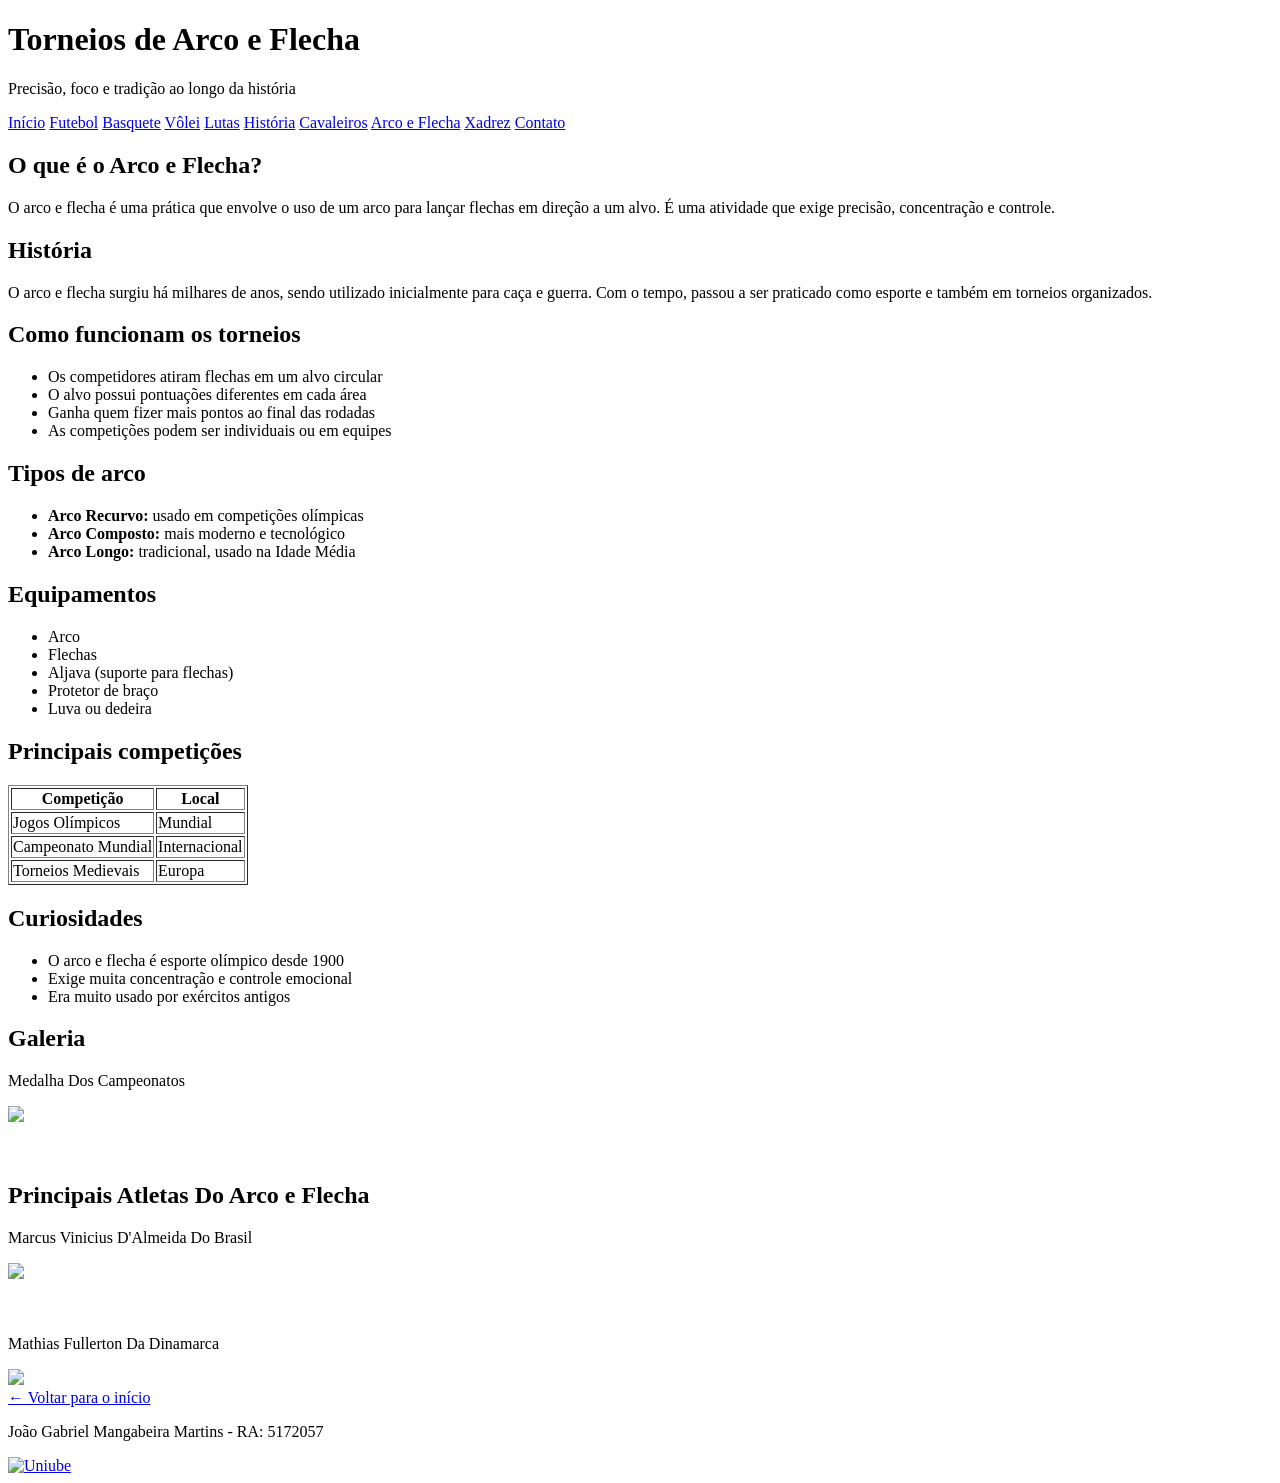
==== arqueiros.html @ 607f9ed0 "site" ====
<!DOCTYPE html>
<html lang="pt-br">
<head>
    <meta charset="UTF-8">
    <title>Torneios de Arco e Flecha</title>
    <link rel="stylesheet" href="css/estilo.css">
    <link rel="icon" href="imagens/torcedor.jpg">
</head>
<body>

<header>
    <h1>Torneios de Arco e Flecha</h1>
    <p>Precisão, foco e tradição ao longo da história</p>
</header>

<nav>
    <a href="index.html">Início</a>
    <a href="futebol.html">Futebol</a>
    <a href="basquete.html">Basquete</a>
    <a href="volei.html">Vôlei</a>
    <a href="luta.html">Lutas</a>
    <a href="historia.html">História</a>
    <a href="cavaleiros.html">Cavaleiros</a>
    <a href="arqueiros.html">Arco e Flecha</a>
    <a href="xadrez.html">Xadrez</a>
    <a href="contato.html">Contato</a>
</nav>

<main>

    <section>
        <h2>O que é o Arco e Flecha?</h2>
        <p>O arco e flecha é uma prática que envolve o uso de um arco para lançar flechas em direção a um alvo. É uma atividade que exige precisão, concentração e controle.</p>
    </section>

    <section>
        <h2>História</h2>
        <p>O arco e flecha surgiu há milhares de anos, sendo utilizado inicialmente para caça e guerra. Com o tempo, passou a ser praticado como esporte e também em torneios organizados.</p>
    </section>

    <section>
        <h2>Como funcionam os torneios</h2>
        <ul>
            <li>Os competidores atiram flechas em um alvo circular</li>
            <li>O alvo possui pontuações diferentes em cada área</li>
            <li>Ganha quem fizer mais pontos ao final das rodadas</li>
            <li>As competições podem ser individuais ou em equipes</li>
        </ul>
    </section>

    <section>
        <h2>Tipos de arco</h2>
        <ul>
            <li><strong>Arco Recurvo:</strong> usado em competições olímpicas</li>
            <li><strong>Arco Composto:</strong> mais moderno e tecnológico</li>
            <li><strong>Arco Longo:</strong> tradicional, usado na Idade Média</li>
        </ul>
    </section>

    <section>
        <h2>Equipamentos</h2>
        <ul>
            <li>Arco</li>
            <li>Flechas</li>
            <li>Aljava (suporte para flechas)</li>
            <li>Protetor de braço</li>
            <li>Luva ou dedeira</li>
        </ul>
    </section>

    <section>
        <h2>Principais competições</h2>
        <table border="1">
            <tr>
                <th>Competição</th>
                <th>Local</th>
            </tr>
            <tr>
                <td>Jogos Olímpicos</td>
                <td>Mundial</td>
            </tr>
            <tr>
                <td>Campeonato Mundial</td>
                <td>Internacional</td>
            </tr>
            <tr>
                <td>Torneios Medievais</td>
                <td>Europa</td>
            </tr>
        </table>
    </section>

    <section>
        <h2>Curiosidades</h2>
        <ul>
            <li>O arco e flecha é esporte olímpico desde 1900</li>
            <li>Exige muita concentração e controle emocional</li>
            <li>Era muito usado por exércitos antigos</li>
        </ul>
    </section>

    <section>
        <h2>Galeria</h2>
        <p>Medalha Dos Campeonatos</p>
        <img src="imagens/arco1.jpg" width="250">
    </section>
    
    <br><br>
    
    <section>
        <h2>Principais Atletas Do Arco e Flecha</h2>
    </section>

    
    <div class="card">

        <p>Marcus Vinicius D'Almeida Do Brasil</p>
        <img src="imagens/marcus.jpg" width="250">

    </div>

    <br><br>

    <div class="card">
        <p>Mathias Fullerton Da Dinamarca</p>
         <img src="imagens/mathias fullerton.jpg" width="250">

    </div>
    

</main>

<div class="voltar">
    <a href="index.html">← Voltar para o início</a>
</div>

<footer>
    <p>João Gabriel Mangabeira Martins - RA: 5172057</p>
    <a href="https://www.uniube.br" target="_blank">
    <img src="imagens/uniube.jpg" alt="Uniube" width="250">
</a>

</footer>

</body>
</html>
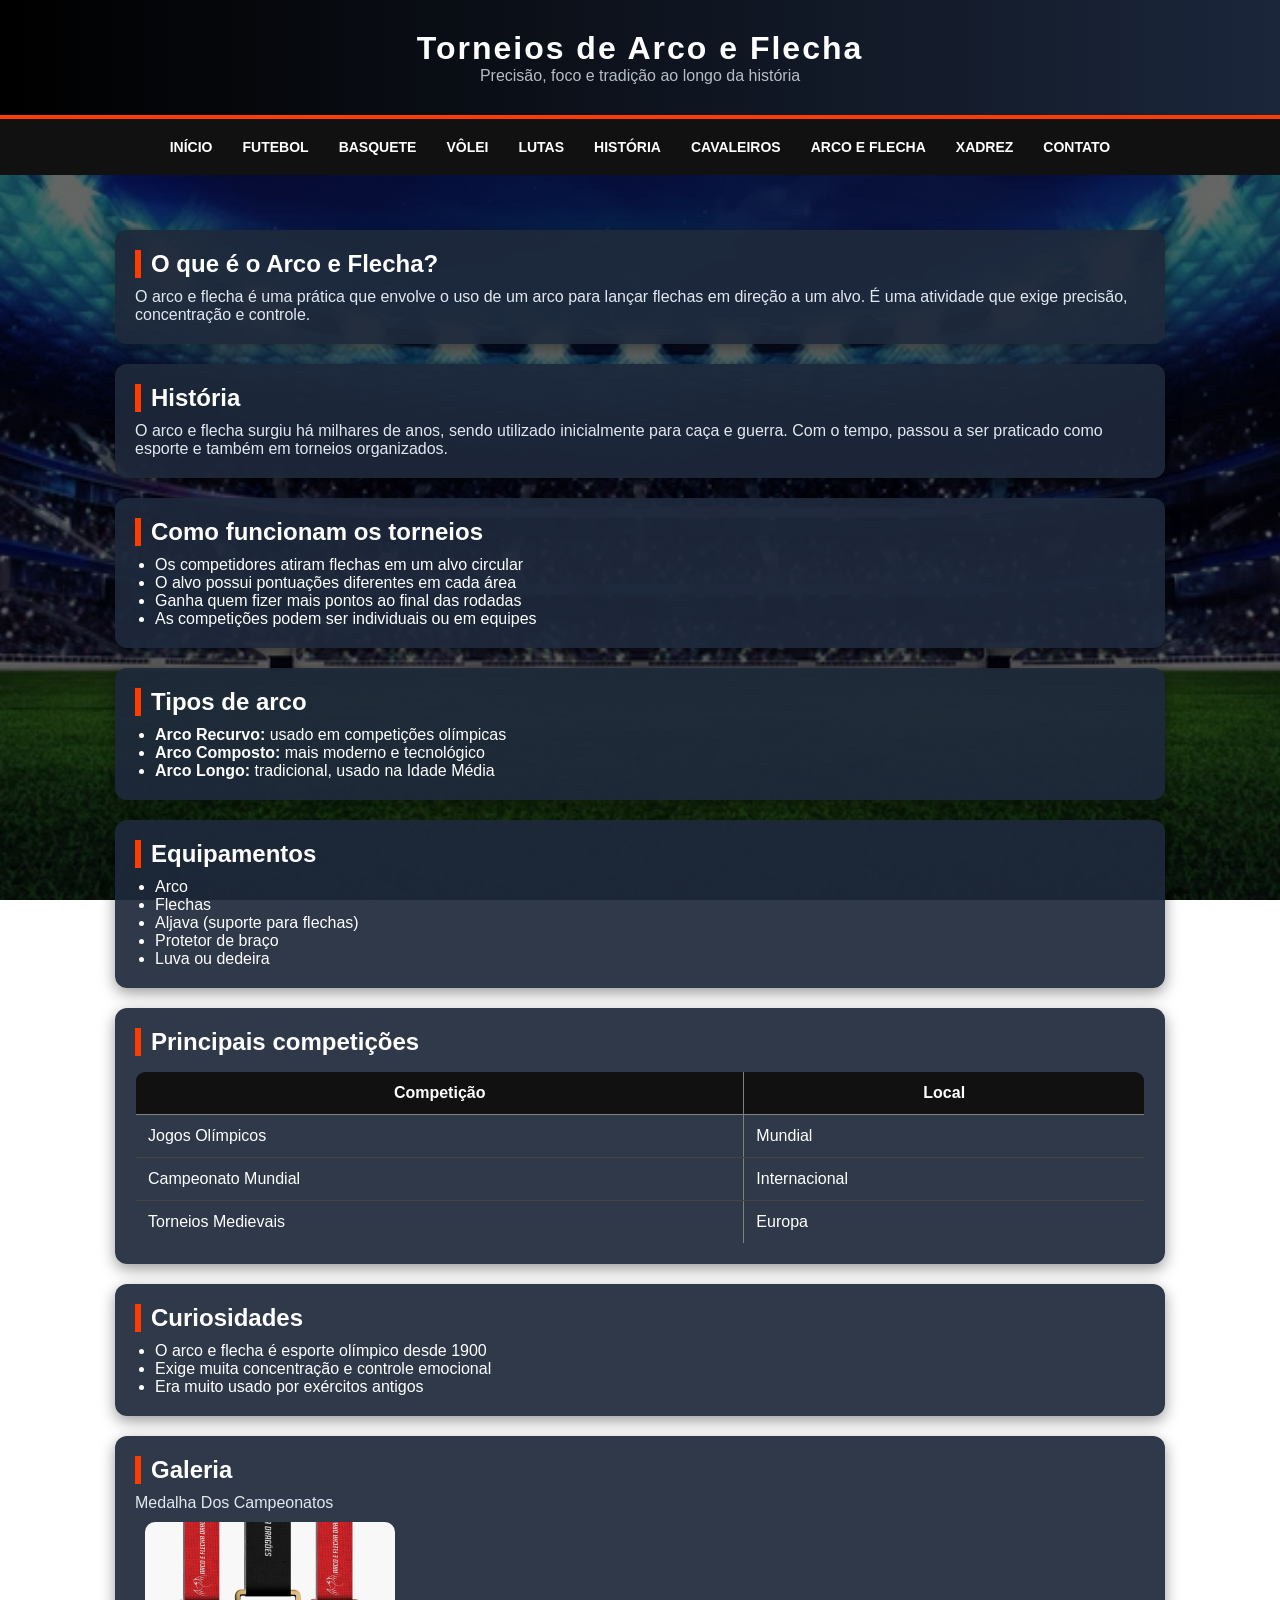
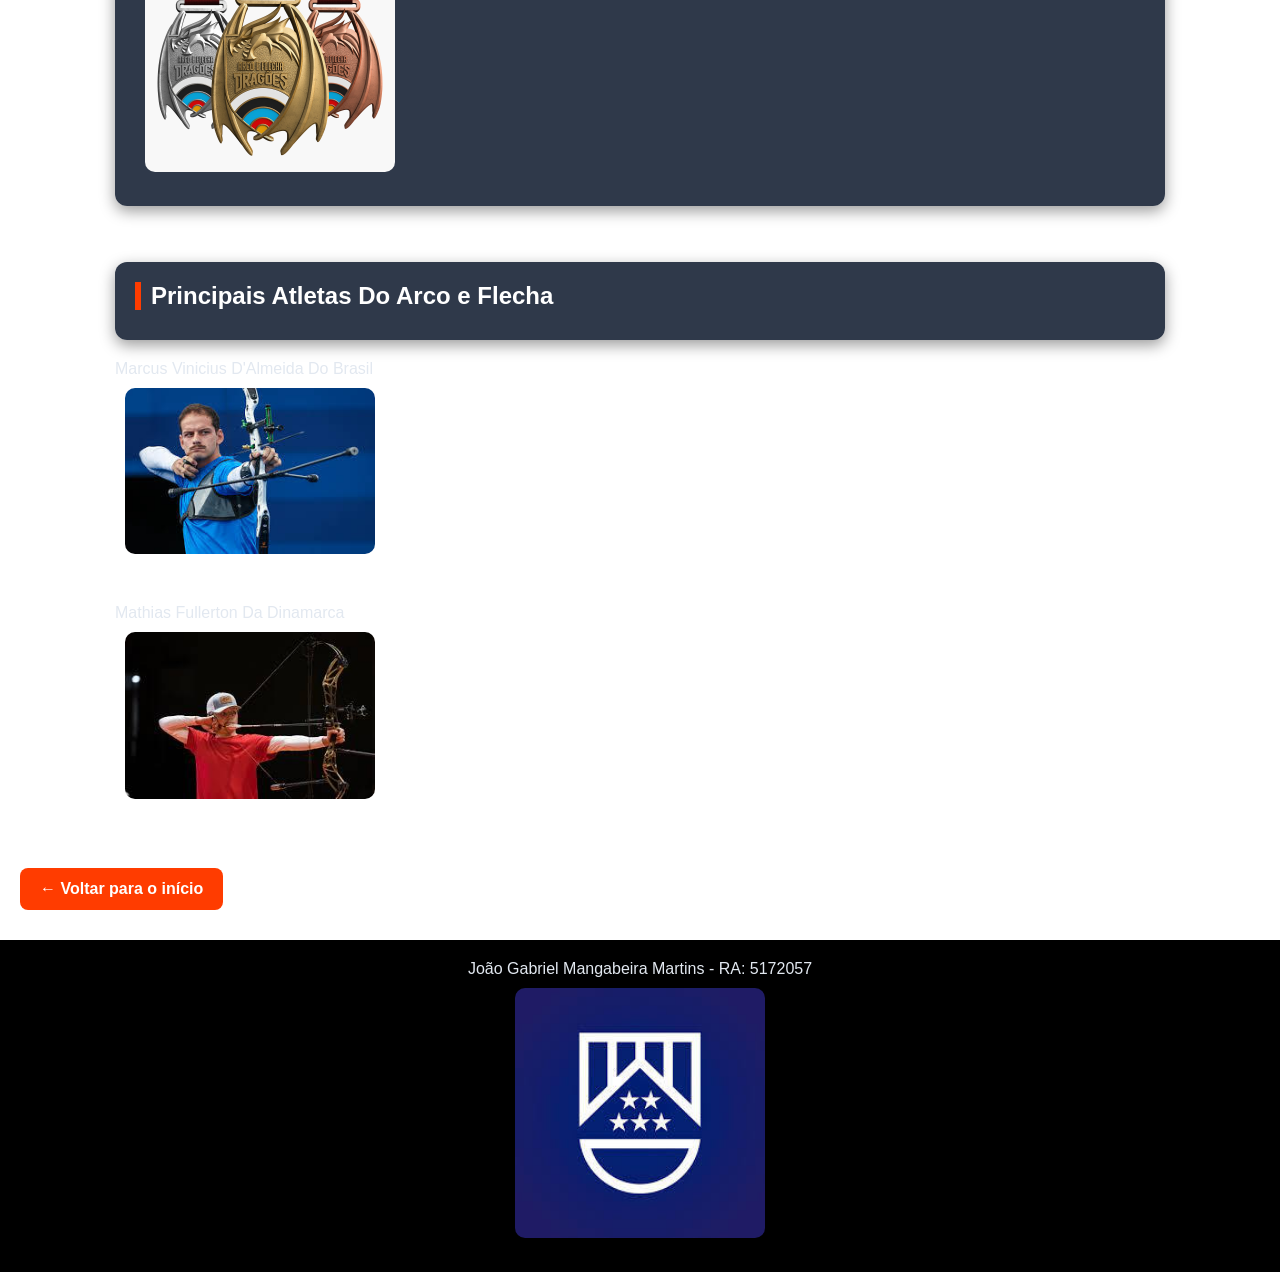
==== commit 681c1294: "https://gabriel-mangabeira.github.io/site/?gtm_debug=1777041838691 Configuração GTM" ====
--- a/arqueiros.html
+++ b/arqueiros.html
@@ -1,13 +1,29 @@
 <!DOCTYPE html>
 <html lang="pt-br">
 <head>
+
+    <script>(function(w,d,s,l,i){w[l]=w[l]||[];w[l].push({'gtm.start':
+        new Date().getTime(),event:'gtm.js'});var f=d.getElementsByTagName(s)[0],
+        j=d.createElement(s),dl=l!='dataLayer'?'&l='+l:'';j.async=true;j.src=
+        'https://www.googletagmanager.com/gtm.js?id='+i+dl;f.parentNode.insertBefore(j,f);
+        })(window,document,'script','dataLayer','GTM-KNHQR3X4');
+    </script>
+
+
     <meta charset="UTF-8">
-    <title>Torneios de Arco e Flecha</title>
+    <title>Central do Esporte</title>
     <link rel="stylesheet" href="css/estilo.css">
     <link rel="icon" href="imagens/torcedor.jpg">
 </head>
 <body>
+    
+    <noscript>
+        <iframe src="https://www.googletagmanager.com/ns.html?id=GTM-KNHQR3X4"
+            height="0" width="0" style="display:none;visibility:hidden">
+        </iframe>
+    </noscript>
 
+    
 <header>
     <h1>Torneios de Arco e Flecha</h1>
     <p>Precisão, foco e tradição ao longo da história</p>
--- a/css/estilo.css
+++ b/css/estilo.css
@@ -0,0 +1,204 @@
+* {
+    margin: 0;
+    padding: 0;
+    box-sizing: border-box;
+}
+
+:root {
+    --cor-primaria: #0d1b2a;
+    --cor-secundaria: #1b263b;
+    --cor-destaque: #ff3c00;
+    --cor-texto: #e2e8f0;
+    --cor-branco: #ffffff;
+}
+
+body {
+    font-family: 'Segoe UI', Arial, sans-serif;
+    background: linear-gradient(rgba(0,0,0,0.6), rgba(0,0,0,0.6)),
+                url('../imagens/estadio.jpg');
+    background-size: cover;
+    background-position: center;
+    background-attachment: fixed;
+    color: var(--cor-texto);
+}
+
+
+header {
+    background: linear-gradient(90deg, #000000, #1b263b);
+    color: white;
+    padding: 30px;
+    text-align: center;
+    border-bottom: 4px solid var(--cor-destaque);
+}
+
+header h1 {
+    font-size: 32px;
+    letter-spacing: 2px;
+}
+
+header p {
+    opacity: 0.8;
+}
+
+nav {
+    background: #111;
+    display: flex;
+    justify-content: center;
+    flex-wrap: wrap;
+    padding: 12px;
+}
+
+nav a {
+    color: white;
+    margin: 8px 15px;
+    text-decoration: none;
+    font-weight: bold;
+    text-transform: uppercase;
+    font-size: 14px;
+    position: relative;
+    transition: 0.3s;
+}
+
+nav a::after {
+    content: "";
+    width: 0%;
+    height: 3px;
+    background: var(--cor-destaque);
+    position: absolute;
+    left: 0;
+    bottom: -5px;
+    transition: 0.3s;
+}
+
+nav a:hover::after {
+    width: 100%;
+}
+
+nav a:hover {
+    color: var(--cor-destaque);
+}
+
+a {
+    color: var(--cor-destaque);
+    text-decoration: none;
+}
+
+a:hover {
+    color: #ff7a50;
+}
+
+main {
+    max-width: 1100px;
+    margin: 30px auto;
+    padding: 25px;
+}
+
+section {
+    background: rgba(30, 41, 59, 0.92);
+    color: #ffffff;
+    margin-bottom: 20px;
+    padding: 20px;
+    border-radius: 12px;
+    box-shadow: 0 5px 15px rgba(0,0,0,0.4);
+    transition: 0.3s;
+}
+
+section:hover {
+    transform: translateY(-5px);
+}
+
+section h2 {
+    color: #ffffff;
+    border-left: 6px solid var(--cor-destaque);
+    padding-left: 10px;
+    margin-bottom: 10px;
+}
+
+p {
+    color: #e2e8f0;
+}
+
+ul {
+    margin-left: 20px;
+    margin-top: 10px;
+}
+
+table {
+    width: 100%;
+    border-collapse: collapse;
+    margin-top: 15px;
+    border-radius: 10px;
+    overflow: hidden;
+}
+
+table th {
+    background: #111;
+    color: white;
+    padding: 12px;
+}
+
+table td {
+    padding: 12px;
+    border-bottom: 1px solid #444;
+}
+
+table tr:hover {
+    background: #1e293b;
+}
+
+img {
+    border-radius: 10px;
+    margin: 10px;
+    transition: 0.3s;
+}
+
+img:hover {
+    transform: scale(1.08);
+}
+
+.voltar {
+    margin: 20px;
+}
+
+.voltar a {
+    text-decoration: none;
+    background: var(--cor-destaque);
+    color: white;
+    padding: 12px 20px;
+    border-radius: 8px;
+    font-weight: bold;
+    display: inline-block;
+    transition: 0.3s;
+}
+
+.voltar a:hover {
+    background: #ff5a2a;
+    transform: scale(1.05);
+}
+
+footer {
+    background: #000;
+    color: white;
+    text-align: center;
+    padding: 20px;
+    margin-top: 30px;
+}
+
+@media (max-width: 768px) {
+
+    header h1 {
+        font-size: 24px;
+    }
+
+    nav {
+        flex-direction: column;
+    }
+
+    main {
+        margin: 10px;
+    }
+
+    img {
+        width: 100%;
+    }
+}
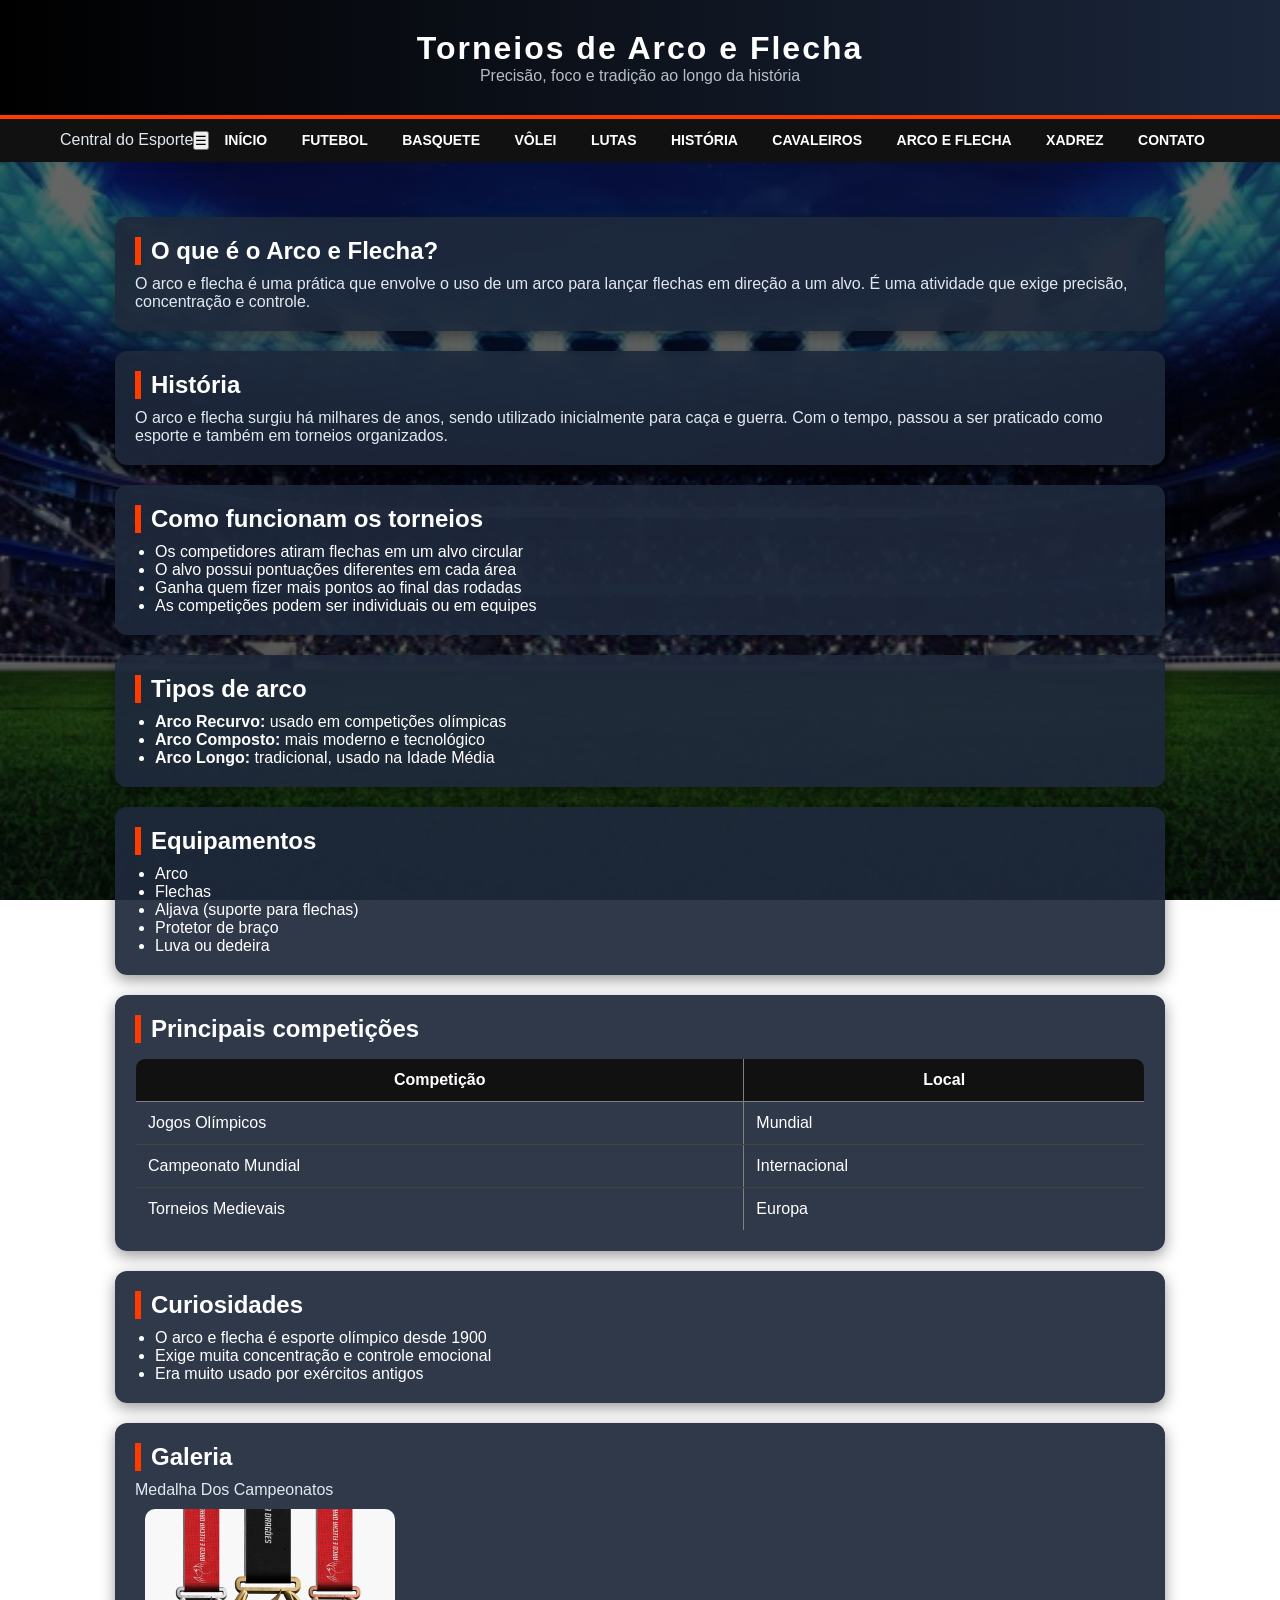
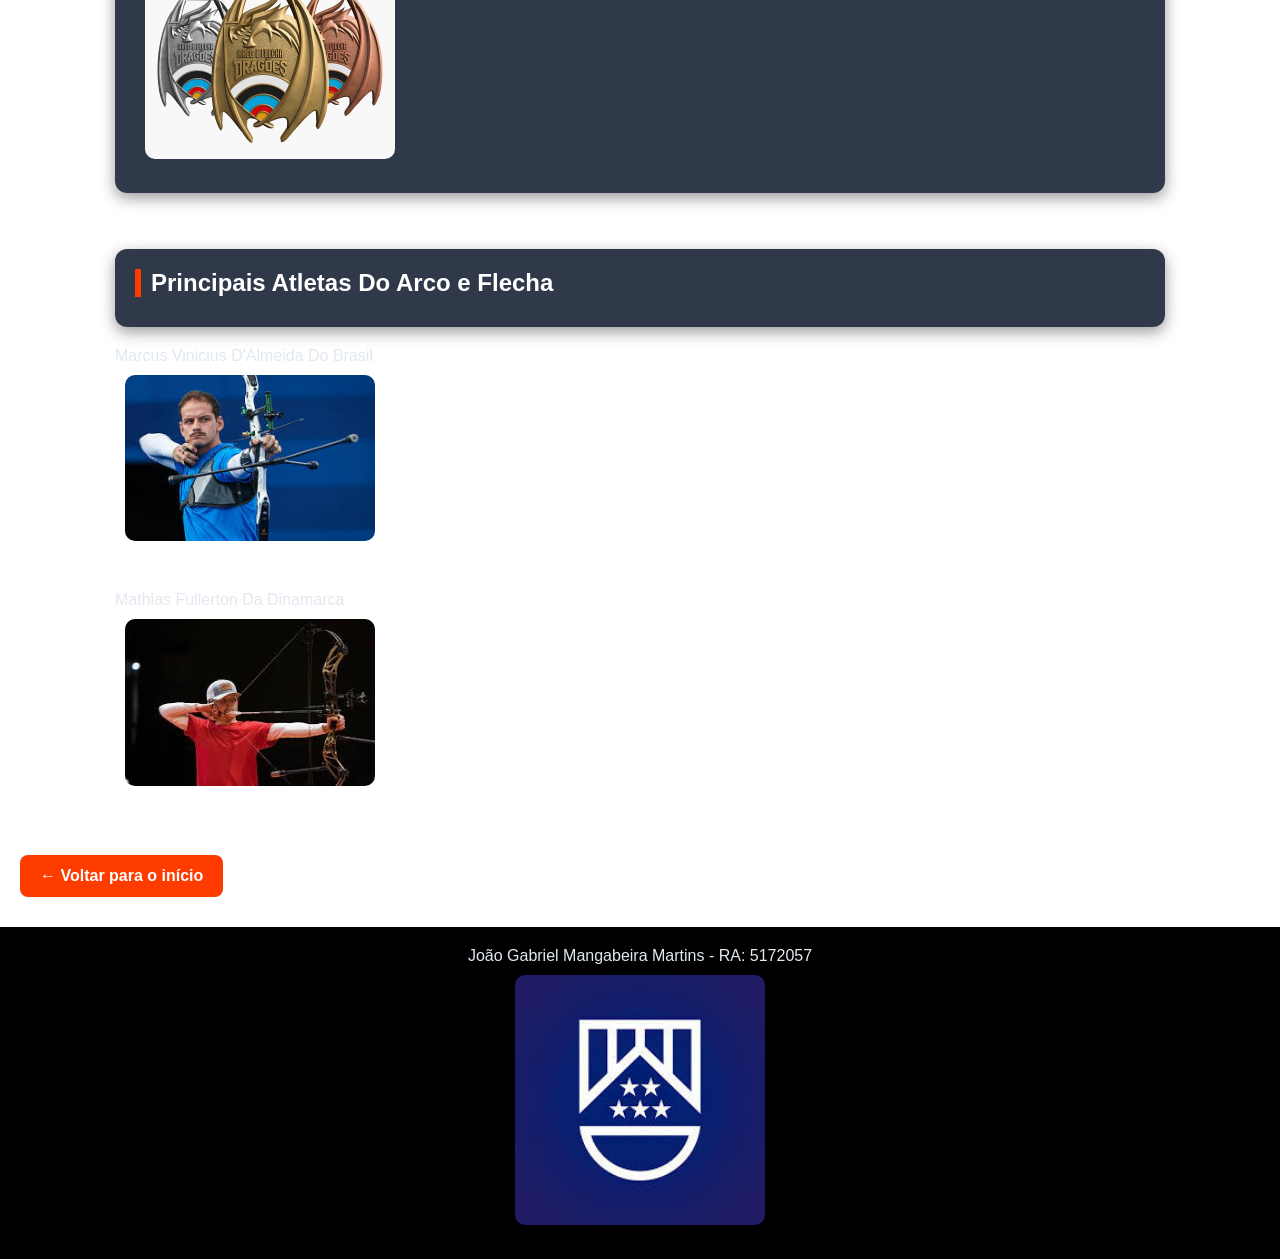
==== commit f7eeecc2: "Add files via upload" ====
--- a/arqueiros.html
+++ b/arqueiros.html
@@ -29,17 +29,31 @@
     <p>Precisão, foco e tradição ao longo da história</p>
 </header>
 
-<nav>
-    <a href="index.html">Início</a>
-    <a href="futebol.html">Futebol</a>
-    <a href="basquete.html">Basquete</a>
-    <a href="volei.html">Vôlei</a>
-    <a href="luta.html">Lutas</a>
-    <a href="historia.html">História</a>
-    <a href="cavaleiros.html">Cavaleiros</a>
-    <a href="arqueiros.html">Arco e Flecha</a>
-    <a href="xadrez.html">Xadrez</a>
-    <a href="contato.html">Contato</a>
+<nav class="navbar">
+
+    <div class="logo">
+        Central do Esporte
+    </div>
+
+    <button class="hamburger" id="hamburger">
+        ☰
+    </button>
+
+    <div class="menu" id="menu">
+
+        <a href="index.html">Início</a>
+        <a href="futebol.html">Futebol</a>
+        <a href="basquete.html">Basquete</a>
+        <a href="volei.html">Vôlei</a>
+        <a href="luta.html">Lutas</a>
+        <a href="historia.html">História</a>
+        <a href="cavaleiros.html">Cavaleiros</a>
+        <a href="arqueiros.html">Arco e Flecha</a>
+        <a href="xadrez.html">Xadrez</a>
+        <a href="contato.html">Contato</a>
+
+    </div>
+
 </nav>
 
 <main>
@@ -158,5 +172,7 @@
 
 </footer>
 
+    <script src="js/menu.js"></script>
+
 </body>
 </html>
